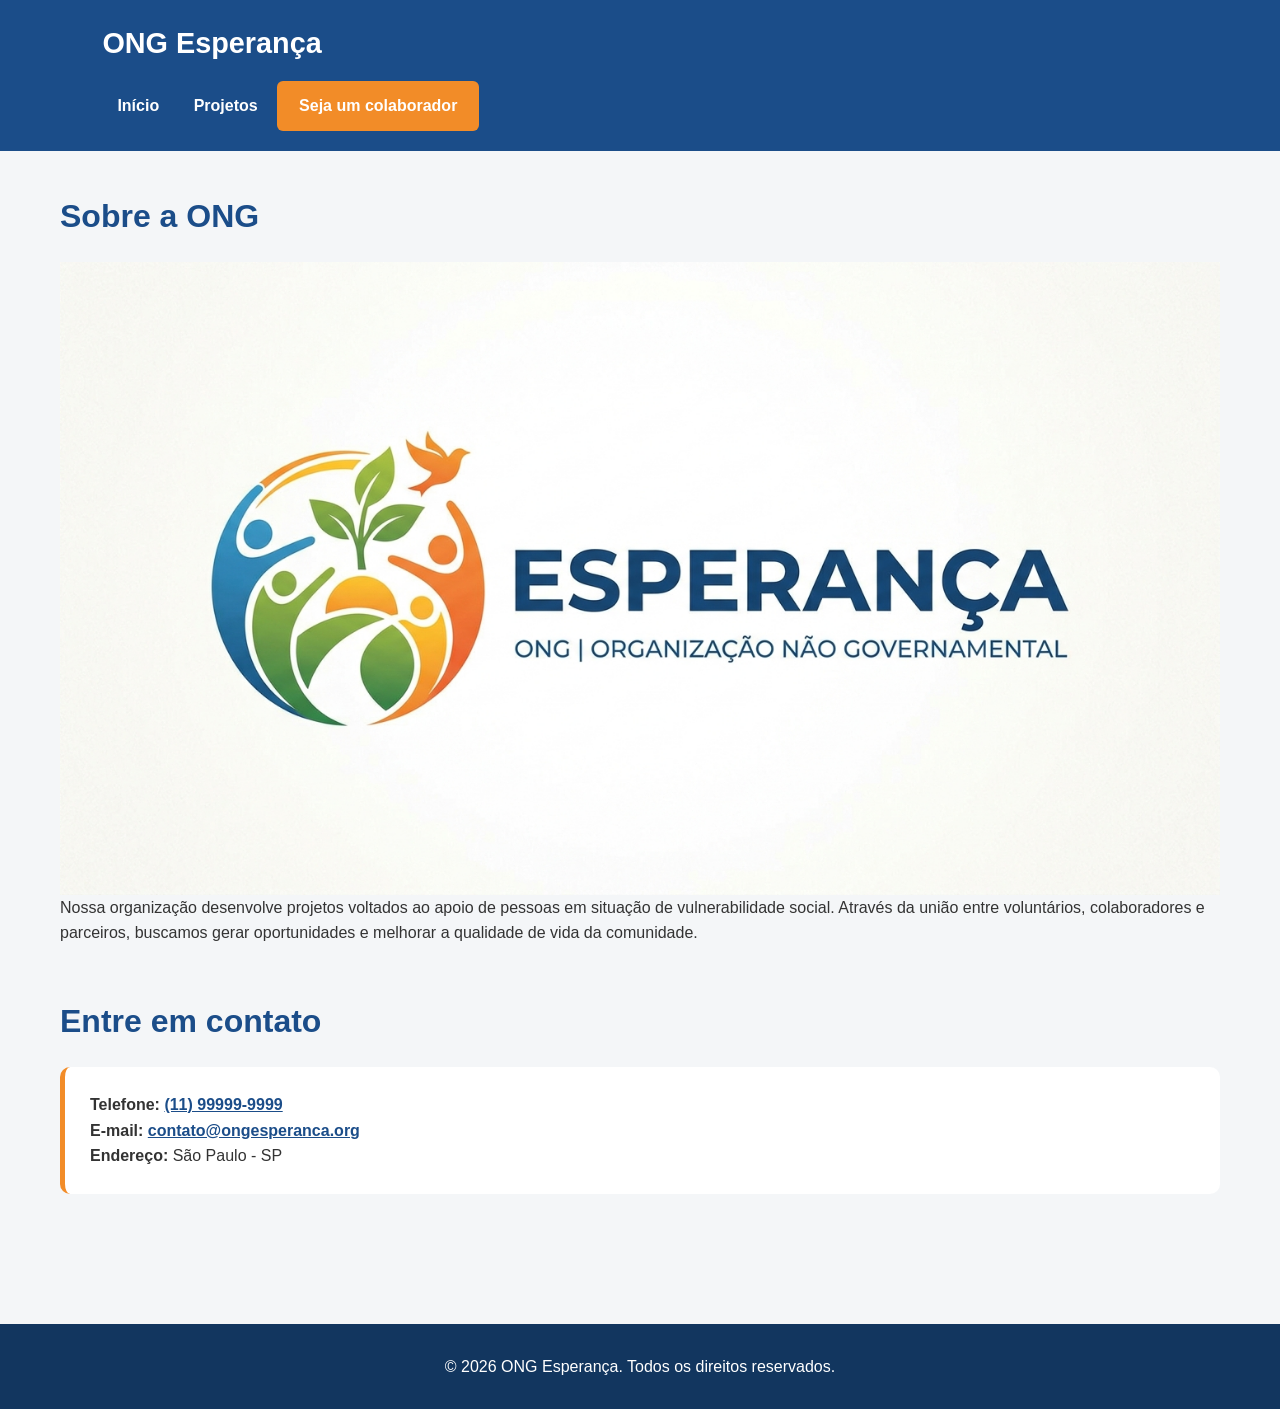
==== index.html @ 1f538b8e "criacao do projeto" ====
<!DOCTYPE html>
<html lang="pt-BR">
<head>
    <meta charset="UTF-8">
    <meta name="viewport" content="width=device-width, initial-scale=1.0">
    <meta name="description" content="Conheça a ONG Esperança e suas iniciativas sociais.">
    <title>ONG Esperança | Início</title>
    <link rel="stylesheet" href="css/style.css">
</head>
<body>
<header>
    <div class="container">
        <h1>ONG Esperança</h1>

        <nav aria-label="Navegação principal">
            <a href="index.html">Início</a>
            <a href="projetos.html">Projetos</a>
            <a href="cadastro.html">Seja um colaborador</a>
        </nav>
    </div>
</header>
<main>
    <section id="sobre">
        <div class="container">
            <h2>Sobre a ONG</h2>
            <img
                src="assets/ong.jpg"
                alt="Voluntários da ONG realizando uma ação social">
            <p>
                Nossa organização desenvolve projetos voltados ao apoio
                de pessoas em situação de vulnerabilidade social.
                Através da união entre voluntários, colaboradores e
                parceiros, buscamos gerar oportunidades e melhorar
                a qualidade de vida da comunidade.
            </p>
        </div>
    </section>
    <section id="contato">
        <div class="container">
            <h2>Entre em contato</h2>
            <address>
                <p>
                    <strong>Telefone:</strong>
                    <a href="tel:+5511999999999">
                        (11) 99999-9999
                    </a>
                </p>
                <p>
                    <strong>E-mail:</strong>
                    <a href="mailto:contato@ongesperanca.org">
                        contato@ongesperanca.org
                    </a>
                </p>
                <p>
                    <strong>Endereço:</strong>
                    São Paulo - SP
                </p>
            </address>
        </div>
    </section>
</main>
<footer>
    <div class="container">
        <p>
            &copy; 2026 ONG Esperança. Todos os direitos reservados.
        </p>
    </div>
</footer>
</body>
</html>
---- css/style.css ----
/* ==============================
   CONFIGURAÇÕES GERAIS
================================= */

* {
    margin: 0;
    padding: 0;
    box-sizing: border-box;
}

:root {
    --azul: #1B4D89;
    --azul-escuro: #12365F;
    --laranja: #F28C28;
    --verde: #3A9D5D;
    --branco: #FFFFFF;
    --cinza-claro: #F4F6F8;
    --cinza: #666666;
    --texto: #333333;
}

html {
    scroll-behavior: smooth;
}

body {
    font-family: Arial, Helvetica, sans-serif;
    background-color: var(--cinza-claro);
    color: var(--texto);
    line-height: 1.6;
}


/* ==============================
   HEADER
================================= */

header {
    background-color: var(--azul);
    color: var(--branco);
    padding: 20px 8%;
    display: flex;
    justify-content: space-between;
    align-items: center;
    gap: 30px;
}

header h1 {
    font-size: 1.8rem;
    white-space: nowrap;
}


/* ==============================
   NAVEGAÇÃO
================================= */

nav ul {
    list-style: none;
    display: flex;
    gap: 10px;
}

nav a {
    color: var(--branco);
    text-decoration: none;
    font-weight: bold;
    padding: 10px 15px;
    border-radius: 6px;
    transition: 0.3s;
}

nav a:hover {
    background-color: var(--laranja);
    color: var(--branco);
}


/* ==============================
   MAIN
================================= */

main {
    max-width: 1200px;
    margin: 0 auto;
    padding: 40px 20px;
}

section {
    margin-bottom: 50px;
}

section h2 {
    color: var(--azul);
    margin-bottom: 20px;
    font-size: 2rem;
}

section h3 {
    color: var(--verde);
    margin-bottom: 10px;
}


/* ==============================
   DESTAQUE / HERO
================================= */

.hero {
    background: linear-gradient(
        135deg,
        var(--azul),
        var(--verde)
    );

    color: var(--branco);
    padding: 60px 40px;
    border-radius: 12px;
    text-align: center;
    margin-bottom: 40px;
}

.hero h2 {
    color: var(--branco);
    font-size: 2.5rem;
    margin-bottom: 15px;
}

.hero p {
    max-width: 750px;
    margin: 0 auto;
    font-size: 1.1rem;
}


/* ==============================
   IMAGENS
================================= */

img {
    max-width: 100%;
    height: auto;
    display: block;
}

.hero img {
    width: 100%;
    max-height: 400px;
    object-fit: cover;
    border-radius: 10px;
    margin-bottom: 25px;
}


/* ==============================
   CARDS DE PROJETOS
================================= */

article {
    background-color: var(--branco);
    border-radius: 10px;
    padding: 25px;
    margin-bottom: 25px;

    border-left: 5px solid var(--verde);

    box-shadow: 0 3px 10px rgba(0, 0, 0, 0.08);

    transition: transform 0.3s, box-shadow 0.3s;
}

article:hover {
    transform: translateY(-5px);

    box-shadow: 0 8px 20px rgba(0, 0, 0, 0.12);
}

article h3 {
    font-size: 1.4rem;
}


/* ==============================
   BOTÕES
================================= */

a[href*="cadastro"],
button {
    display: inline-block;

    background-color: var(--laranja);
    color: var(--branco);

    border: none;
    border-radius: 6px;

    padding: 12px 22px;

    font-size: 1rem;
    font-weight: bold;

    text-decoration: none;

    cursor: pointer;

    transition: 0.3s;

    margin-top: 15px;
}

a[href*="cadastro"]:hover,
button:hover {
    background-color: var(--verde);
    transform: translateY(-2px);
}


/* ==============================
   FORMULÁRIO
================================= */

form {
    background-color: var(--branco);

    max-width: 700px;
    margin: 0 auto;

    padding: 35px;

    border-radius: 12px;

    box-shadow: 0 4px 15px rgba(0, 0, 0, 0.08);
}

form div {
    margin-bottom: 20px;
}

label {
    display: block;

    font-weight: bold;

    margin-bottom: 6px;

    color: var(--azul);
}

input,
textarea {
    width: 100%;

    padding: 12px;

    border: 1px solid #cccccc;

    border-radius: 6px;

    font-family: inherit;
    font-size: 1rem;

    transition: 0.3s;
}

input:focus,
textarea:focus {
    outline: none;

    border-color: var(--azul);

    box-shadow: 0 0 0 3px rgba(27, 77, 137, 0.15);
}

textarea {
    min-height: 130px;
    resize: vertical;
}


/* ==============================
   RADIO BUTTONS
================================= */

fieldset {
    border: 1px solid #dddddd;
    border-radius: 8px;

    padding: 20px;

    margin-bottom: 20px;
}

legend {
    color: var(--azul);
    font-weight: bold;
    padding: 0 8px;
}

fieldset label {
    display: inline-block;
    margin-right: 20px;
    color: var(--texto);
    font-weight: normal;
}

fieldset input {
    width: auto;
    margin-right: 5px;
}


/* ==============================
   ENDEREÇO / CONTATO
================================= */

address {
    background-color: var(--branco);

    padding: 25px;

    border-radius: 10px;

    border-left: 5px solid var(--laranja);

    font-style: normal;
}

address a {
    color: var(--azul);
    font-weight: bold;
}


/* ==============================
   FOOTER
================================= */

footer {
    background-color: var(--azul-escuro);

    color: var(--branco);

    text-align: center;

    padding: 30px 20px;

    margin-top: 40px;
}

footer a {
    color: var(--laranja);
    text-decoration: none;
}

footer a:hover {
    text-decoration: underline;
}


/* ==============================
   RESPONSIVIDADE
================================= */

@media (max-width: 768px) {

    header {
        flex-direction: column;
        text-align: center;
        padding: 20px;
    }

    header h1 {
        font-size: 1.5rem;
    }

    nav ul {
        flex-direction: column;
        width: 100%;
    }

    nav a {
        display: block;
    }

    main {
        padding: 25px 15px;
    }

    .hero {
        padding: 40px 20px;
    }

    .hero h2 {
        font-size: 2rem;
    }

    form {
        padding: 25px 20px;
    }

    fieldset label {
        display: block;
        margin-bottom: 10px;
    }
}
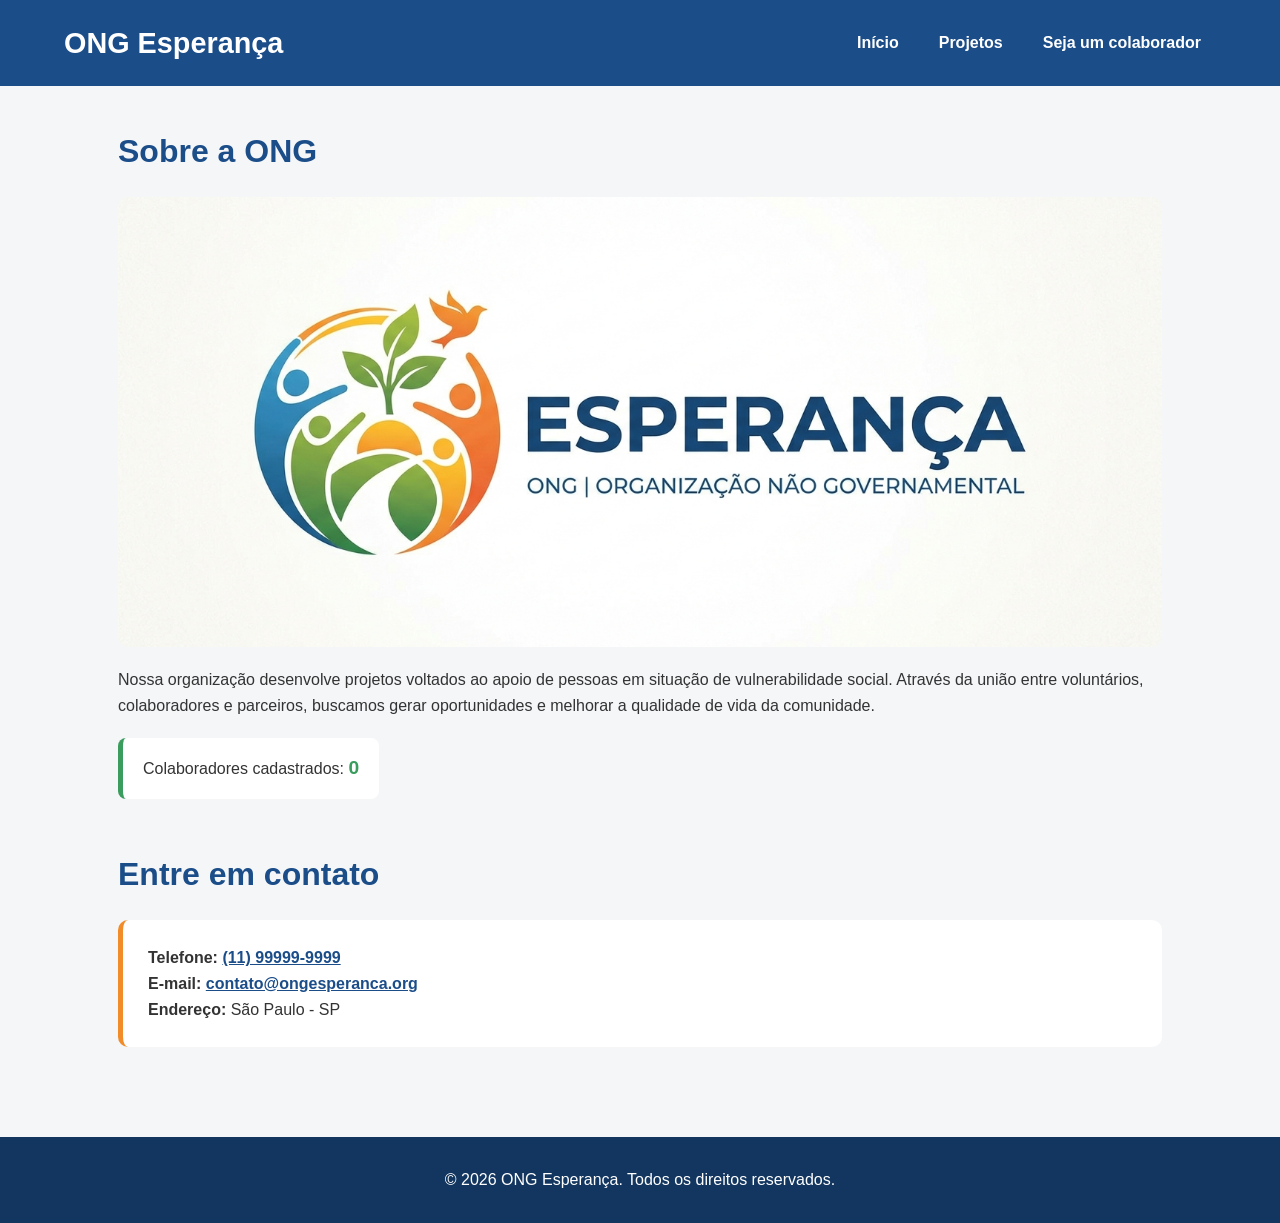
==== commit 6c3caeca: "adicionado js e manipulação do DOM" ====
--- a/index.html
+++ b/index.html
@@ -1,70 +1,66 @@
 <!DOCTYPE html>
 <html lang="pt-BR">
+
 <head>
     <meta charset="UTF-8">
+
     <meta name="viewport" content="width=device-width, initial-scale=1.0">
+
     <meta name="description" content="Conheça a ONG Esperança e suas iniciativas sociais.">
-    <title>ONG Esperança | Início</title>
-    <link rel="stylesheet" href="css/style.css">
+
+    <title>ONG Esperança</title>
+
+    <link rel="stylesheet" href="../css/style.css">
 </head>
+
 <body>
+
 <header>
     <div class="container">
+
         <h1>ONG Esperança</h1>
 
         <nav aria-label="Navegação principal">
-            <a href="index.html">Início</a>
-            <a href="projetos.html">Projetos</a>
-            <a href="cadastro.html">Seja um colaborador</a>
+            <a href="#inicio" data-rota="inicio">
+                Início
+            </a>
+
+            <a href="#projetos" data-rota="projetos">
+                Projetos
+            </a>
+
+            <a href="#cadastro" data-rota="cadastro">
+                Seja um colaborador
+            </a>
         </nav>
+
     </div>
 </header>
-<main>
-    <section id="sobre">
-        <div class="container">
-            <h2>Sobre a ONG</h2>
-            <img
-                src="assets/ong.jpg"
-                alt="Voluntários da ONG realizando uma ação social">
-            <p>
-                Nossa organização desenvolve projetos voltados ao apoio
-                de pessoas em situação de vulnerabilidade social.
-                Através da união entre voluntários, colaboradores e
-                parceiros, buscamos gerar oportunidades e melhorar
-                a qualidade de vida da comunidade.
-            </p>
-        </div>
-    </section>
-    <section id="contato">
-        <div class="container">
-            <h2>Entre em contato</h2>
-            <address>
-                <p>
-                    <strong>Telefone:</strong>
-                    <a href="tel:+5511999999999">
-                        (11) 99999-9999
-                    </a>
-                </p>
-                <p>
-                    <strong>E-mail:</strong>
-                    <a href="mailto:contato@ongesperanca.org">
-                        contato@ongesperanca.org
-                    </a>
-                </p>
-                <p>
-                    <strong>Endereço:</strong>
-                    São Paulo - SP
-                </p>
-            </address>
-        </div>
-    </section>
+
+
+<main id="conteudo">
+    <!--
+        O conteúdo da SPA será inserido
+        aqui pelo JavaScript.
+    -->
 </main>
+
+
 <footer>
     <div class="container">
+
         <p>
-            &copy; 2026 ONG Esperança. Todos os direitos reservados.
+            &copy; 2026 ONG Esperança.
+            Todos os direitos reservados.
         </p>
+
     </div>
 </footer>
+
+
+<script
+    type="module" src="../js/main.js">
+</script>
+
 </body>
 </html>
--- a/css/style.css
+++ b/css/style.css
@@ -1,5 +1,32 @@
 /* ==============================
-   CONFIGURAÇÕES GERAIS
+   DESIGN SYSTEM
+================================= */
+
+:root {
+    --azul: #1B4D89;
+    --azul-escuro: #12365F;
+
+    --laranja: #F28C28;
+    --laranja-escuro: #D96F0B;
+
+    --verde: #3A9D5D;
+    --verde-escuro: #24663C;
+
+    --branco: #FFFFFF;
+
+    --cinza-claro: #F4F6F8;
+    --cinza: #666666;
+    --cinza-borda: #CCCCCC;
+
+    --texto: #333333;
+
+    --vermelho: #C0392B;
+    --vermelho-claro: #FFF5F5;
+}
+
+
+/* ==============================
+   RESET
 ================================= */
 
 * {
@@ -8,26 +35,37 @@
     box-sizing: border-box;
 }
 
-:root {
-    --azul: #1B4D89;
-    --azul-escuro: #12365F;
-    --laranja: #F28C28;
-    --verde: #3A9D5D;
-    --branco: #FFFFFF;
-    --cinza-claro: #F4F6F8;
-    --cinza: #666666;
-    --texto: #333333;
-}
 
 html {
     scroll-behavior: smooth;
 }
 
+
 body {
     font-family: Arial, Helvetica, sans-serif;
+
     background-color: var(--cinza-claro);
+
     color: var(--texto);
+
     line-height: 1.6;
+
+    min-height: 100vh;
+
+    display: flex;
+    flex-direction: column;
+}
+
+
+/* ==============================
+   CONTAINER
+================================= */
+
+.container {
+    width: 90%;
+    max-width: 1200px;
+
+    margin: 0 auto;
 }
 
 
@@ -38,15 +76,24 @@
 header {
     background-color: var(--azul);
     color: var(--branco);
-    padding: 20px 8%;
+
+    padding: 20px 0;
+}
+
+
+header .container {
     display: flex;
+
     justify-content: space-between;
     align-items: center;
+
     gap: 30px;
 }
+
 
 header h1 {
     font-size: 1.8rem;
+
     white-space: nowrap;
 }
 
@@ -55,24 +102,42 @@
    NAVEGAÇÃO
 ================================= */
 
-nav ul {
-    list-style: none;
+nav {
     display: flex;
+
+    align-items: center;
+
     gap: 10px;
 }
+
 
 nav a {
     color: var(--branco);
+
     text-decoration: none;
+
     font-weight: bold;
+
     padding: 10px 15px;
+
     border-radius: 6px;
-    transition: 0.3s;
-}
+
+    transition:
+        background-color 0.3s,
+        transform 0.3s;
+}
+
 
 nav a:hover {
     background-color: var(--laranja);
-    color: var(--branco);
+
+    transform: translateY(-2px);
+}
+
+
+nav a:focus {
+    outline: 3px solid var(--branco);
+    outline-offset: 2px;
 }
 
 
@@ -81,55 +146,36 @@
 ================================= */
 
 main {
+    width: 100%;
+
     max-width: 1200px;
+
     margin: 0 auto;
+
     padding: 40px 20px;
-}
+
+    flex: 1;
+}
+
 
 section {
     margin-bottom: 50px;
 }
 
+
 section h2 {
     color: var(--azul);
+
     margin-bottom: 20px;
+
     font-size: 2rem;
 }
+
 
 section h3 {
     color: var(--verde);
+
     margin-bottom: 10px;
-}
-
-
-/* ==============================
-   DESTAQUE / HERO
-================================= */
-
-.hero {
-    background: linear-gradient(
-        135deg,
-        var(--azul),
-        var(--verde)
-    );
-
-    color: var(--branco);
-    padding: 60px 40px;
-    border-radius: 12px;
-    text-align: center;
-    margin-bottom: 40px;
-}
-
-.hero h2 {
-    color: var(--branco);
-    font-size: 2.5rem;
-    margin-bottom: 15px;
-}
-
-.hero p {
-    max-width: 750px;
-    margin: 0 auto;
-    font-size: 1.1rem;
 }
 
 
@@ -139,41 +185,67 @@
 
 img {
     max-width: 100%;
+
     height: auto;
+
     display: block;
-}
-
-.hero img {
+
+    border-radius: 10px;
+}
+
+
+#sobre img {
     width: 100%;
-    max-height: 400px;
+
+    max-height: 450px;
+
     object-fit: cover;
-    border-radius: 10px;
-    margin-bottom: 25px;
-}
-
-
-/* ==============================
-   CARDS DE PROJETOS
-================================= */
+
+    margin: 20px 0;
+}
+
+
+/* ==============================
+   PROJETOS
+================================= */
+
+.projetos {
+    display: grid;
+
+    grid-template-columns:
+        repeat(auto-fit, minmax(250px, 1fr));
+
+    gap: 24px;
+
+    margin-top: 30px;
+}
+
 
 article {
     background-color: var(--branco);
+
     border-radius: 10px;
+
     padding: 25px;
-    margin-bottom: 25px;
 
     border-left: 5px solid var(--verde);
 
-    box-shadow: 0 3px 10px rgba(0, 0, 0, 0.08);
-
-    transition: transform 0.3s, box-shadow 0.3s;
-}
+    box-shadow:
+        0 3px 10px rgba(0, 0, 0, 0.08);
+
+    transition:
+        transform 0.3s,
+        box-shadow 0.3s;
+}
+
 
 article:hover {
     transform: translateY(-5px);
 
-    box-shadow: 0 8px 20px rgba(0, 0, 0, 0.12);
-}
+    box-shadow:
+        0 8px 20px rgba(0, 0, 0, 0.12);
+}
+
 
 article h3 {
     font-size: 1.4rem;
@@ -181,37 +253,100 @@
 
 
 /* ==============================
+   BADGES
+================================= */
+
+.badge {
+    display: inline-block;
+
+    padding: 5px 10px;
+
+    margin-bottom: 12px;
+
+    border-radius: 20px;
+
+    color: var(--branco);
+
+    font-size: 0.8rem;
+
+    font-weight: bold;
+}
+
+
+.badge-verde {
+    background-color: var(--verde);
+}
+
+
+.badge-laranja {
+    background-color: var(--laranja);
+}
+
+
+.badge-azul {
+    background-color: var(--azul);
+}
+
+
+/* ==============================
    BOTÕES
 ================================= */
 
-a[href*="cadastro"],
+.botao,
+article a,
 button {
     display: inline-block;
 
     background-color: var(--laranja);
+
     color: var(--branco);
 
     border: none;
+
     border-radius: 6px;
 
     padding: 12px 22px;
 
+    margin-top: 15px;
+
     font-size: 1rem;
+
     font-weight: bold;
 
     text-decoration: none;
 
     cursor: pointer;
 
-    transition: 0.3s;
-
-    margin-top: 15px;
-}
-
-a[href*="cadastro"]:hover,
+    transition:
+        background-color 0.3s,
+        transform 0.3s,
+        box-shadow 0.3s;
+}
+
+
+.botao:hover,
+article a:hover,
 button:hover {
     background-color: var(--verde);
+
     transform: translateY(-2px);
+
+    box-shadow:
+        0 4px 10px rgba(0, 0, 0, 0.15);
+}
+
+
+button:active,
+.botao:active {
+    transform: translateY(0);
+}
+
+
+button:focus,
+.botao:focus {
+    outline: 3px solid rgba(27, 77, 137, 0.25);
+
+    outline-offset: 3px;
 }
 
 
@@ -223,18 +358,22 @@
     background-color: var(--branco);
 
     max-width: 700px;
-    margin: 0 auto;
+
+    margin: 30px auto;
 
     padding: 35px;
 
     border-radius: 12px;
 
-    box-shadow: 0 4px 15px rgba(0, 0, 0, 0.08);
-}
-
-form div {
+    box-shadow:
+        0 4px 15px rgba(0, 0, 0, 0.08);
+}
+
+
+.campo {
     margin-bottom: 20px;
 }
+
 
 label {
     display: block;
@@ -245,6 +384,7 @@
 
     color: var(--azul);
 }
+
 
 input,
 textarea {
@@ -252,15 +392,21 @@
 
     padding: 12px;
 
-    border: 1px solid #cccccc;
+    border:
+        1px solid var(--cinza-borda);
 
     border-radius: 6px;
 
     font-family: inherit;
+
     font-size: 1rem;
 
-    transition: 0.3s;
-}
+    transition:
+        border-color 0.3s,
+        box-shadow 0.3s,
+        background-color 0.3s;
+}
+
 
 input:focus,
 textarea:focus {
@@ -268,49 +414,183 @@
 
     border-color: var(--azul);
 
-    box-shadow: 0 0 0 3px rgba(27, 77, 137, 0.15);
-}
+    box-shadow:
+        0 0 0 3px rgba(27, 77, 137, 0.15);
+}
+
 
 textarea {
     min-height: 130px;
+
     resize: vertical;
 }
 
 
 /* ==============================
+   VALIDAÇÃO DO FORMULÁRIO
+================================= */
+
+input.campo-sucesso,
+textarea.campo-sucesso {
+    border-color: var(--verde);
+
+    background-color: #F5FFF8;
+}
+
+
+input.campo-erro,
+textarea.campo-erro {
+    border-color: var(--vermelho);
+
+    background-color: var(--vermelho-claro);
+}
+
+
+.mensagem-erro {
+    display: block;
+
+    color: var(--vermelho);
+
+    font-size: 0.85rem;
+
+    margin-top: 5px;
+}
+
+
+/* ==============================
    RADIO BUTTONS
 ================================= */
 
 fieldset {
-    border: 1px solid #dddddd;
+    border: 1px solid #DDDDDD;
+
     border-radius: 8px;
 
     padding: 20px;
 
     margin-bottom: 20px;
 }
+
 
 legend {
     color: var(--azul);
+
     font-weight: bold;
+
     padding: 0 8px;
 }
+
 
 fieldset label {
     display: inline-block;
+
     margin-right: 20px;
+
     color: var(--texto);
+
     font-weight: normal;
 }
+
 
 fieldset input {
     width: auto;
+
     margin-right: 5px;
 }
 
 
 /* ==============================
-   ENDEREÇO / CONTATO
+   ALERTAS
+================================= */
+
+.alerta {
+    max-width: 700px;
+
+    margin: 20px auto;
+
+    padding: 16px 20px;
+
+    border-radius: 8px;
+
+    border-left: 5px solid;
+}
+
+
+.alerta-info {
+    background-color: #E8F2FC;
+
+    border-color: var(--azul);
+
+    color: var(--azul-escuro);
+}
+
+
+.alerta-sucesso {
+    background-color: #E8F6ED;
+
+    border-color: var(--verde);
+
+    color: var(--verde-escuro);
+}
+
+
+.alerta-erro {
+    background-color: #FDECEC;
+
+    border-color: var(--vermelho);
+
+    color: #922B21;
+}
+
+
+/* ==============================
+   MODAL
+================================= */
+
+.modal-exemplo {
+    position: fixed;
+
+    top: 40%;
+    left: 50%;
+
+    transform: translate(-50%, -50%);
+
+    max-width: 500px;
+    width: 90%;
+
+    padding: 30px;
+
+    border: none;
+
+    border-radius: 12px;
+
+    box-shadow:
+        0 8px 30px rgba(0, 0, 0, 0.25);
+
+    color: var(--texto);
+}
+
+
+.modal-exemplo h3 {
+    color: var(--verde);
+
+    margin-bottom: 10px;
+}
+
+
+.modal-exemplo p {
+    margin-bottom: 15px;
+}
+
+
+.modal-exemplo::backdrop {
+    background-color:
+        rgba(0, 0, 0, 0.5);
+}
+
+
+/* ==============================
+   CONTATO
 ================================= */
 
 address {
@@ -320,14 +600,46 @@
 
     border-radius: 10px;
 
-    border-left: 5px solid var(--laranja);
+    border-left:
+        5px solid var(--laranja);
 
     font-style: normal;
-}
+
+    margin-top: 20px;
+}
+
 
 address a {
     color: var(--azul);
+
     font-weight: bold;
+}
+
+
+/* ==============================
+   TOTAL DE COLABORADORES
+================================= */
+
+.total-colaboradores {
+    background-color: var(--branco);
+
+    padding: 15px 20px;
+
+    margin-top: 20px;
+
+    border-radius: 8px;
+
+    border-left:
+        5px solid var(--verde);
+
+    display: inline-block;
+}
+
+
+.total-colaboradores strong {
+    color: var(--verde);
+
+    font-size: 1.2rem;
 }
 
 
@@ -343,14 +655,15 @@
     text-align: center;
 
     padding: 30px 20px;
-
-    margin-top: 40px;
-}
+}
+
 
 footer a {
     color: var(--laranja);
+
     text-decoration: none;
 }
+
 
 footer a:hover {
     text-decoration: underline;
@@ -363,43 +676,63 @@
 
 @media (max-width: 768px) {
 
-    header {
+    header .container {
         flex-direction: column;
+
         text-align: center;
-        padding: 20px;
-    }
+    }
+
 
     header h1 {
         font-size: 1.5rem;
     }
 
-    nav ul {
+
+    nav {
         flex-direction: column;
+
         width: 100%;
     }
+
 
     nav a {
         display: block;
-    }
+
+        width: 100%;
+
+        text-align: center;
+    }
+
 
     main {
         padding: 25px 15px;
     }
 
-    .hero {
-        padding: 40px 20px;
-    }
-
-    .hero h2 {
-        font-size: 2rem;
-    }
+
+    .projetos {
+        grid-template-columns: 1fr;
+    }
+
 
     form {
         padding: 25px 20px;
     }
 
+
     fieldset label {
         display: block;
+
         margin-bottom: 10px;
     }
+
+
+    .modal-exemplo {
+        width: 90%;
+
+        padding: 20px;
+    }
+
+    .fieldset-erro {
+        border-color: var(--vermelho);
+    }
 }
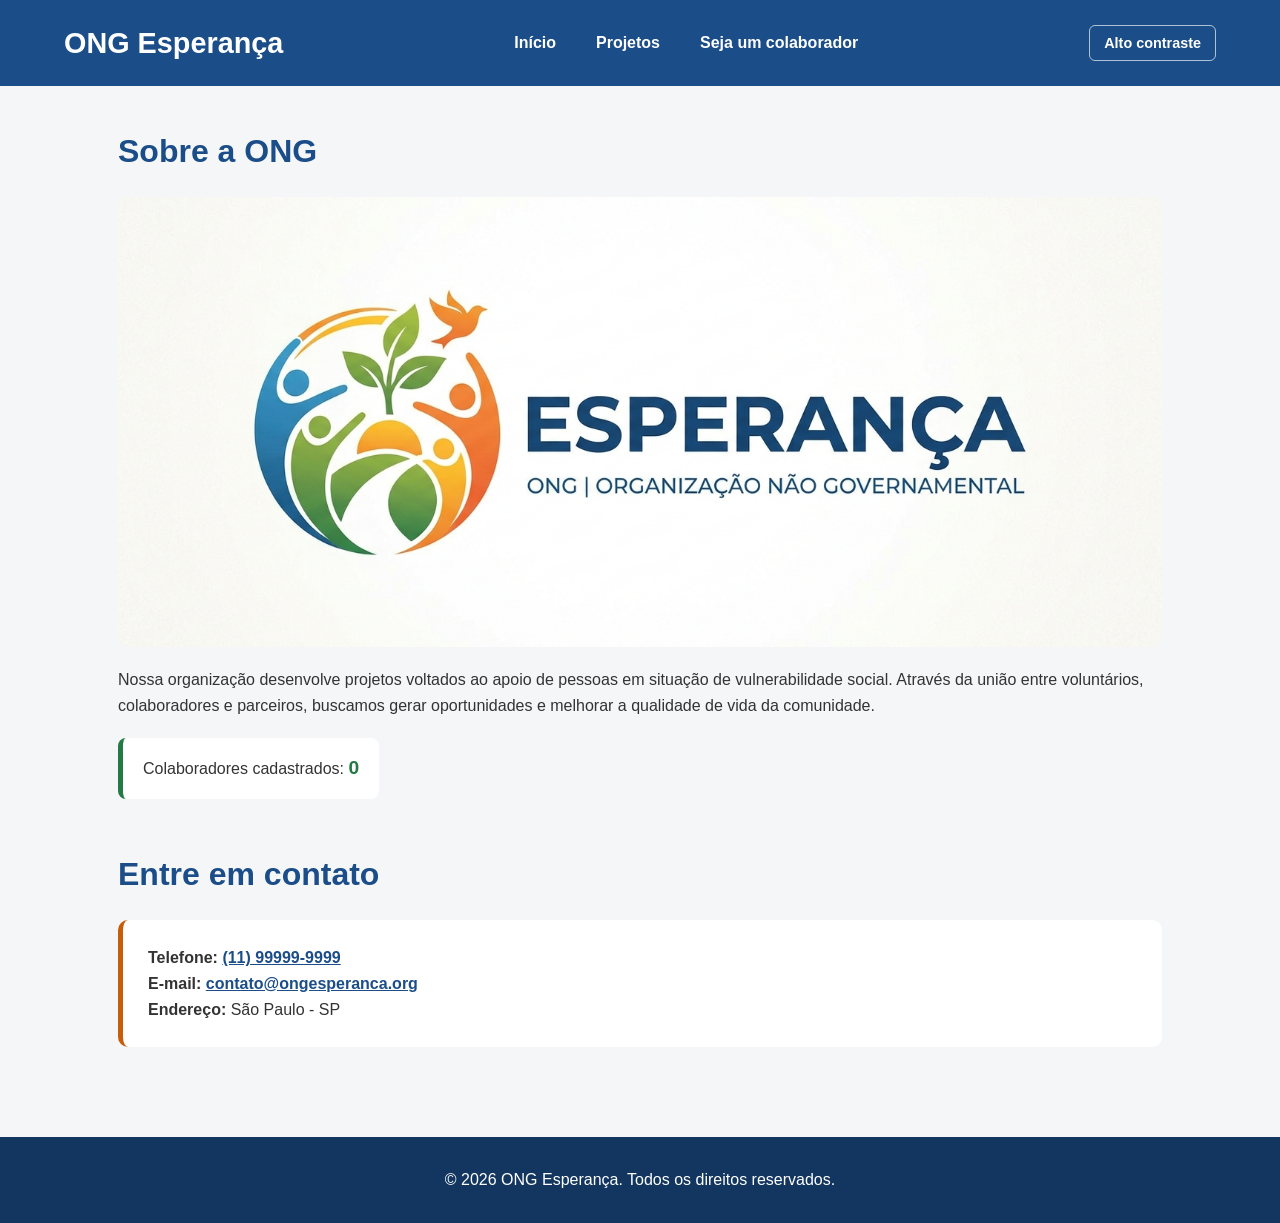
==== commit 30096de5: "feat: adicionado troca de temas claro ou escuro." ====
--- a/index.html
+++ b/index.html
@@ -34,7 +34,16 @@
             </a>
         </nav>
 
+        <button
+            id="alternar-contraste"
+            type="button"
+            aria-pressed="false"
+        >
+            Alto contraste
+        </button>
+
     </div>
+    
 </header>
 
 
--- a/css/style.css
+++ b/css/style.css
@@ -6,11 +6,11 @@
     --azul: #1B4D89;
     --azul-escuro: #12365F;
 
-    --laranja: #F28C28;
-    --laranja-escuro: #D96F0B;
-
-    --verde: #3A9D5D;
-    --verde-escuro: #24663C;
+    --laranja: #C65D08;
+    --laranja-escuro: #A84705;
+
+    --verde: #237A45;
+    --verde-escuro: #195C33;
 
     --branco: #FFFFFF;
 
@@ -20,7 +20,7 @@
 
     --texto: #333333;
 
-    --vermelho: #C0392B;
+    --vermelho: #B42318;
     --vermelho-claro: #FFF5F5;
 }
 
@@ -54,6 +54,10 @@
 
     display: flex;
     flex-direction: column;
+
+    transition:
+        background-color 0.3s ease,
+        color 0.3s ease;
 }
 
 
@@ -131,13 +135,9 @@
 nav a:hover {
     background-color: var(--laranja);
 
+    color: var(--branco);
+
     transform: translateY(-2px);
-}
-
-
-nav a:focus {
-    outline: 3px solid var(--branco);
-    outline-offset: 2px;
 }
 
 
@@ -274,12 +274,12 @@
 
 
 .badge-verde {
-    background-color: var(--verde);
+    background-color: #237A45;
 }
 
 
 .badge-laranja {
-    background-color: var(--laranja);
+    background-color: #A84705;
 }
 
 
@@ -329,6 +329,8 @@
 button:hover {
     background-color: var(--verde);
 
+    color: var(--branco);
+
     transform: translateY(-2px);
 
     box-shadow:
@@ -337,14 +339,22 @@
 
 
 button:active,
-.botao:active {
+.botao:active,
+article a:active {
     transform: translateY(0);
 }
 
 
-button:focus,
-.botao:focus {
-    outline: 3px solid rgba(27, 77, 137, 0.25);
+/* ==============================
+   ACESSIBILIDADE / FOCO
+================================= */
+
+a:focus-visible,
+button:focus-visible,
+input:focus-visible,
+textarea:focus-visible,
+input[type="radio"]:focus-visible {
+    outline: 3px solid #B45309;
 
     outline-offset: 3px;
 }
@@ -391,6 +401,10 @@
     width: 100%;
 
     padding: 12px;
+
+    color: var(--texto);
+
+    background-color: var(--branco);
 
     border:
         1px solid var(--cinza-borda);
@@ -408,10 +422,14 @@
 }
 
 
+input::placeholder,
+textarea::placeholder {
+    color: #6B7280;
+}
+
+
 input:focus,
 textarea:focus {
-    outline: none;
-
     border-color: var(--azul);
 
     box-shadow:
@@ -457,6 +475,11 @@
 }
 
 
+.fieldset-erro {
+    border-color: var(--vermelho);
+}
+
+
 /* ==============================
    RADIO BUTTONS
 ================================= */
@@ -539,7 +562,7 @@
 
     border-color: var(--vermelho);
 
-    color: #922B21;
+    color: #7F1D1D;
 }
 
 
@@ -560,6 +583,8 @@
 
     padding: 30px;
 
+    background-color: var(--branco);
+
     border: none;
 
     border-radius: 12px;
@@ -585,7 +610,7 @@
 
 .modal-exemplo::backdrop {
     background-color:
-        rgba(0, 0, 0, 0.5);
+        rgba(15, 23, 42, 0.70);
 }
 
 
@@ -658,8 +683,13 @@
 }
 
 
+footer p {
+    color: var(--branco);
+}
+
+
 footer a {
-    color: var(--laranja);
+    color: #FFD09A;
 
     text-decoration: none;
 }
@@ -667,6 +697,501 @@
 
 footer a:hover {
     text-decoration: underline;
+}
+
+
+/* ==============================
+   BOTÃO DO TEMA
+================================= */
+
+#alternar-contraste {
+    background-color: transparent;
+
+    color: var(--branco);
+
+    border: 1px solid rgba(255, 255, 255, 0.65);
+
+    padding: 9px 14px;
+
+    margin-top: 0;
+
+    border-radius: 6px;
+
+    font-size: 0.9rem;
+}
+
+
+#alternar-contraste:hover {
+    background-color: rgba(255, 255, 255, 0.12);
+
+    color: var(--branco);
+
+    transform: none;
+}
+
+
+/* ==========================================================
+   TEMA ESCURO ACESSÍVEL
+========================================================== */
+
+body.alto-contraste {
+    --dark-bg: #0F172A;
+    --dark-surface: #1E293B;
+    --dark-surface-hover: #273449;
+
+    --dark-border: #475569;
+
+    --dark-text: #F8FAFC;
+    --dark-text-secondary: #CBD5E1;
+
+    --dark-blue: #93C5FD;
+    --dark-green: #86EFAC;
+    --dark-orange: #FDBA74;
+    --dark-red: #FCA5A5;
+
+    background-color: var(--dark-bg);
+
+    color: var(--dark-text);
+}
+
+
+/* ==============================
+   HEADER - TEMA ESCURO
+================================= */
+
+body.alto-contraste header {
+    background-color: #172033;
+
+    color: var(--dark-text);
+
+    border-bottom:
+        1px solid var(--dark-border);
+}
+
+
+body.alto-contraste header h1 {
+    color: var(--dark-text);
+}
+
+
+/* ==============================
+   NAVEGAÇÃO - TEMA ESCURO
+================================= */
+
+body.alto-contraste nav a {
+    color: #E2E8F0;
+}
+
+
+body.alto-contraste nav a:hover {
+    background-color: #334155;
+
+    color: #FFFFFF;
+}
+
+
+/* ==============================
+   BOTÃO DO TEMA - DARK
+================================= */
+
+body.alto-contraste #alternar-contraste {
+    color: #E2E8F0;
+
+    border-color: #64748B;
+
+    background-color: #1E293B;
+}
+
+
+body.alto-contraste #alternar-contraste:hover {
+    background-color: #334155;
+
+    color: #FFFFFF;
+}
+
+
+/* ==============================
+   CONTEÚDO - TEMA ESCURO
+================================= */
+
+body.alto-contraste main {
+    color: var(--dark-text);
+}
+
+
+body.alto-contraste section h2 {
+    color: var(--dark-blue);
+}
+
+
+body.alto-contraste section h3 {
+    color: var(--dark-green);
+}
+
+
+body.alto-contraste p {
+    color: var(--dark-text-secondary);
+}
+
+
+/* ==============================
+   CARDS - TEMA ESCURO
+================================= */
+
+body.alto-contraste article {
+    background-color:
+        var(--dark-surface);
+
+    color: var(--dark-text);
+
+    border:
+        1px solid var(--dark-border);
+
+    border-left:
+        5px solid #4ADE80;
+
+    box-shadow:
+        0 4px 14px rgba(0, 0, 0, 0.25);
+}
+
+
+body.alto-contraste article:hover {
+    background-color:
+        var(--dark-surface-hover);
+
+    box-shadow:
+        0 8px 24px rgba(0, 0, 0, 0.35);
+}
+
+
+body.alto-contraste article h3 {
+    color: var(--dark-green);
+}
+
+
+body.alto-contraste article p {
+    color: var(--dark-text-secondary);
+}
+
+
+/* ==============================
+   BADGES - TEMA ESCURO
+================================= */
+
+body.alto-contraste .badge-verde {
+    background-color: #166534;
+
+    color: #F0FDF4;
+}
+
+
+body.alto-contraste .badge-laranja {
+    background-color: #9A3412;
+
+    color: #FFF7ED;
+}
+
+
+body.alto-contraste .badge-azul {
+    background-color: #1D4ED8;
+
+    color: #EFF6FF;
+}
+
+
+/* ==============================
+   BOTÕES - TEMA ESCURO
+================================= */
+
+body.alto-contraste .botao,
+body.alto-contraste article a,
+body.alto-contraste form button,
+body.alto-contraste .modal-exemplo button {
+    background-color: #2563EB;
+
+    color: #FFFFFF;
+
+    border: 1px solid #60A5FA;
+}
+
+
+body.alto-contraste .botao:hover,
+body.alto-contraste article a:hover,
+body.alto-contraste form button:hover,
+body.alto-contraste .modal-exemplo button:hover {
+    background-color: #1D4ED8;
+
+    color: #FFFFFF;
+}
+
+
+/* ==============================
+   FORMULÁRIO - TEMA ESCURO
+================================= */
+
+body.alto-contraste form {
+    background-color:
+        var(--dark-surface);
+
+    color: var(--dark-text);
+
+    border:
+        1px solid var(--dark-border);
+
+    box-shadow:
+        0 4px 18px rgba(0, 0, 0, 0.30);
+}
+
+
+body.alto-contraste label,
+body.alto-contraste legend {
+    color: #BFDBFE;
+}
+
+
+body.alto-contraste input,
+body.alto-contraste textarea {
+    background-color: #0F172A;
+
+    color: #F8FAFC;
+
+    border:
+        1px solid #64748B;
+}
+
+
+body.alto-contraste input::placeholder,
+body.alto-contraste textarea::placeholder {
+    color: #94A3B8;
+}
+
+
+body.alto-contraste input:focus,
+body.alto-contraste textarea:focus {
+    border-color: #60A5FA;
+
+    box-shadow:
+        0 0 0 3px rgba(96, 165, 250, 0.25);
+}
+
+
+/* ==============================
+   VALIDAÇÃO - TEMA ESCURO
+================================= */
+
+body.alto-contraste input.campo-sucesso,
+body.alto-contraste textarea.campo-sucesso {
+    background-color: #10271C;
+
+    border-color: #4ADE80;
+
+    color: #F8FAFC;
+}
+
+
+body.alto-contraste input.campo-erro,
+body.alto-contraste textarea.campo-erro {
+    background-color: #2B1215;
+
+    border-color: #F87171;
+
+    color: #F8FAFC;
+}
+
+
+body.alto-contraste .mensagem-erro {
+    color: #FCA5A5;
+}
+
+
+/* ==============================
+   FIELDSET - TEMA ESCURO
+================================= */
+
+body.alto-contraste fieldset {
+    border-color: #64748B;
+}
+
+
+body.alto-contraste fieldset label {
+    color: var(--dark-text);
+}
+
+
+body.alto-contraste .fieldset-erro {
+    border-color: #F87171;
+}
+
+
+/* ==============================
+   ALERTAS - TEMA ESCURO
+================================= */
+
+body.alto-contraste .alerta-info {
+    background-color: #172554;
+
+    color: #DBEAFE;
+
+    border-color: #60A5FA;
+}
+
+
+body.alto-contraste .alerta-info strong {
+    color: #EFF6FF;
+}
+
+
+body.alto-contraste .alerta-sucesso {
+    background-color: #052E16;
+
+    color: #DCFCE7;
+
+    border-color: #4ADE80;
+}
+
+
+body.alto-contraste .alerta-erro {
+    background-color: #450A0A;
+
+    color: #FEE2E2;
+
+    border-color: #F87171;
+}
+
+
+/* ==============================
+   MODAL - TEMA ESCURO
+================================= */
+
+body.alto-contraste .modal-exemplo {
+    background-color:
+        var(--dark-surface);
+
+    color: var(--dark-text);
+
+    border:
+        1px solid #64748B;
+}
+
+
+body.alto-contraste .modal-exemplo h3 {
+    color: var(--dark-green);
+}
+
+
+body.alto-contraste .modal-exemplo p {
+    color: var(--dark-text-secondary);
+}
+
+
+body.alto-contraste .modal-exemplo::backdrop {
+    background-color:
+        rgba(2, 6, 23, 0.80);
+}
+
+
+/* ==============================
+   CONTATO - TEMA ESCURO
+================================= */
+
+body.alto-contraste address {
+    background-color:
+        var(--dark-surface);
+
+    color: var(--dark-text);
+
+    border:
+        1px solid var(--dark-border);
+
+    border-left:
+        5px solid var(--dark-orange);
+}
+
+
+body.alto-contraste address p {
+    color: var(--dark-text-secondary);
+}
+
+
+body.alto-contraste address strong {
+    color: var(--dark-text);
+}
+
+
+body.alto-contraste address a {
+    color: #93C5FD;
+}
+
+
+/* ==============================
+   TOTAL COLABORADORES - DARK
+================================= */
+
+body.alto-contraste .total-colaboradores {
+    background-color:
+        var(--dark-surface);
+
+    color: var(--dark-text-secondary);
+
+    border:
+        1px solid var(--dark-border);
+
+    border-left:
+        5px solid #4ADE80;
+}
+
+
+body.alto-contraste .total-colaboradores strong {
+    color: #86EFAC;
+}
+
+
+/* ==============================
+   LINKS - TEMA ESCURO
+================================= */
+
+body.alto-contraste main a:not(.botao) {
+    color: #93C5FD;
+}
+
+
+/* ==============================
+   FOCO - TEMA ESCURO
+================================= */
+
+body.alto-contraste a:focus-visible,
+body.alto-contraste button:focus-visible,
+body.alto-contraste input:focus-visible,
+body.alto-contraste textarea:focus-visible,
+body.alto-contraste input[type="radio"]:focus-visible {
+    outline:
+        3px solid #FBBF24;
+
+    outline-offset: 3px;
+}
+
+
+/* ==============================
+   FOOTER - TEMA ESCURO
+================================= */
+
+body.alto-contraste footer {
+    background-color: #020617;
+
+    color: #F8FAFC;
+
+    border-top:
+        1px solid #334155;
+}
+
+
+body.alto-contraste footer p {
+    color: #E2E8F0;
+}
+
+
+body.alto-contraste footer a {
+    color: #93C5FD;
 }
 
 
@@ -704,11 +1229,23 @@
     }
 
 
+    #alternar-contraste {
+        width: 100%;
+
+        margin-top: 5px;
+    }
+
+
     main {
         padding: 25px 15px;
     }
 
 
+    section h2 {
+        font-size: 1.7rem;
+    }
+
+
     .projetos {
         grid-template-columns: 1fr;
     }
@@ -731,8 +1268,24 @@
 
         padding: 20px;
     }
-
-    .fieldset-erro {
-        border-color: var(--vermelho);
+}
+
+
+/* ==============================
+   REDUÇÃO DE MOVIMENTO
+================================= */
+
+@media (prefers-reduced-motion: reduce) {
+
+    *,
+    *::before,
+    *::after {
+        scroll-behavior: auto !important;
+
+        transition-duration: 0.01ms !important;
+
+        animation-duration: 0.01ms !important;
+
+        animation-iteration-count: 1 !important;
     }
 }
